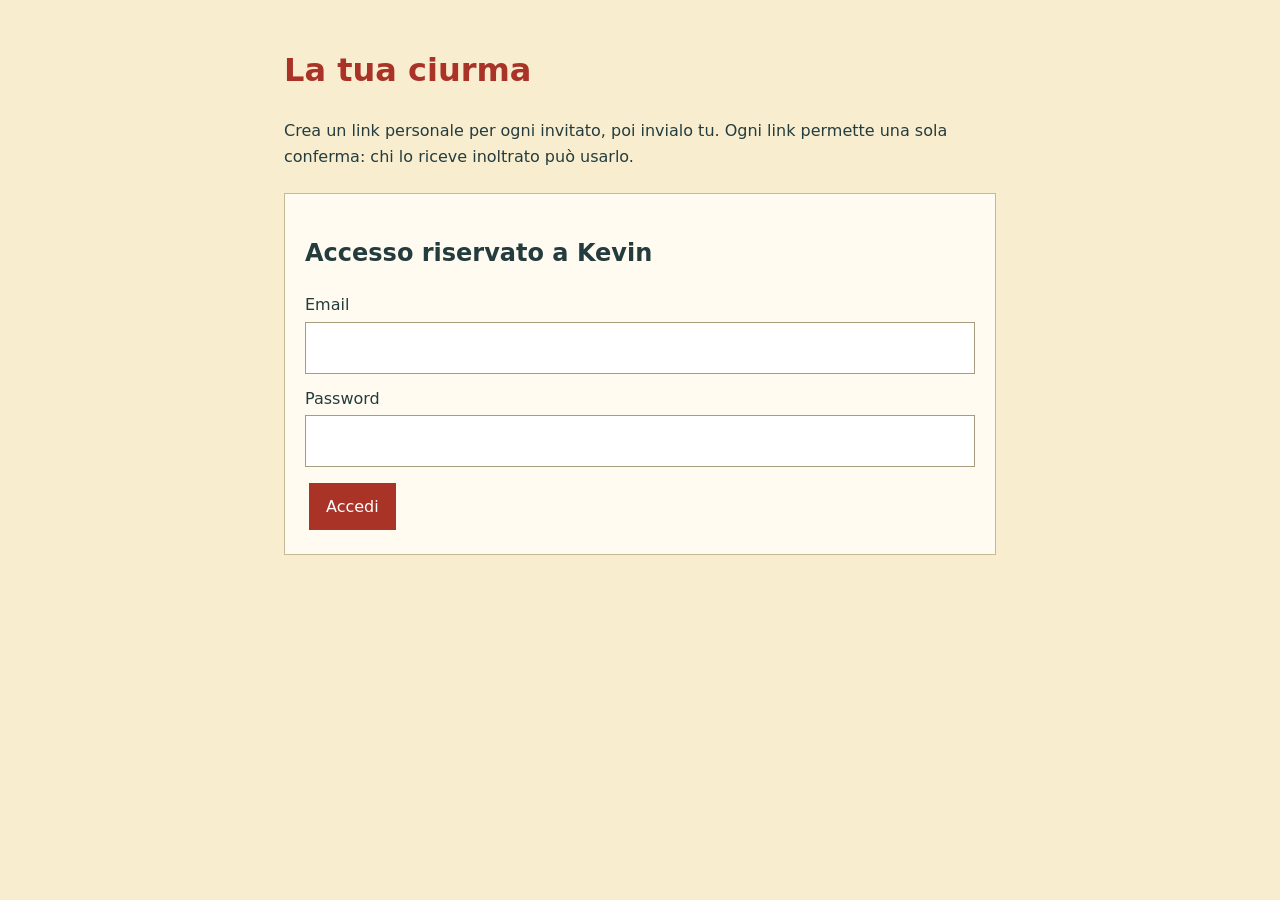
==== admin.html @ ff2c0229 "Secure RSVP with personal invitations, Turnstile and Kevin admin panel" ====
<!doctype html>
<html lang="it">
<head>
    <meta charset="utf-8">
    <meta name="viewport" content="width=device-width, initial-scale=1">
    <meta name="robots" content="noindex,nofollow">
    <title>Inviti personali · Kevin</title>
    <link rel="stylesheet" href="./assets/admin.css">
    <script src="./assets/site-config.js" defer></script>
    <script src="./assets/admin.js" defer></script>
</head>
<body>
    <main>
        <h1>La tua ciurma</h1>
        <p>Crea un link personale per ogni invitato, poi invialo tu. Ogni link permette una sola conferma: chi lo riceve inoltrato può usarlo.</p>
        <p id="admin-message" role="status" aria-live="polite"></p>
        <form id="login-form">
            <h2>Accesso riservato a Kevin</h2>
            <label>Email<input name="email" type="email" autocomplete="username" required></label>
            <label>Password<input name="password" type="password" autocomplete="current-password" required></label>
            <button type="submit">Accedi</button>
        </form>
        <form id="activate-form" hidden>
            <h2>Attiva il tuo accesso</h2>
            <label>Scegli una password<input name="password" type="password" autocomplete="new-password" minlength="12" required></label>
            <button type="submit">Salva password</button>
        </form>
        <section id="private-panel" hidden>
            <button id="logout" type="button">Esci</button>
            <form id="create-invitation">
                <h2>Nuovo invito personale</h2>
                <label>Nome<input name="firstName" maxlength="80" required></label>
                <label>Cognome<input name="lastName" maxlength="80" required></label>
                <button type="submit">Crea link</button>
            </form>
            <section id="new-link" hidden>
                <h2>Link da inviare</h2>
                <p>Copialo prima di chiudere la pagina. Il link non viene conservato nel browser. Se lo perdi, sostituiscilo dall’elenco.</p>
                <label>Link personale<input id="invitation-link" type="text" readonly></label>
                <button id="copy-link" type="button">Copia link</button>
            </section>
            <h2>Inviti creati</h2>
            <p>Sostituire un link invalida quello precedente e riattiva un invito revocato. Una conferma già ricevuta resta definitiva.</p>
            <button id="refresh-invitations" type="button">Aggiorna elenco</button>
            <ul id="invitation-list"></ul>
            <button id="more-invitations" type="button" hidden>Carica altri</button>
        </section>
    </main>
</body>
</html>
---- assets/admin.css ----
* { box-sizing: border-box; }
body { margin: 0; background: #f8edcf; color: #243c3d; font: 16px/1.6 system-ui, sans-serif; }
main { max-width: 760px; padding: 24px; margin: auto; }
h1 { color: #aa3328; }
form, #new-link { padding: 20px; background: #fffbf1; border: 1px solid #c7b994; margin: 24px 0; }
label { display: block; margin: 12px 0; }
input { width: 100%; padding: 12px; margin-top: 4px; border: 1px solid #a79c7e; font: inherit; }
button { min-height: 44px; padding: 10px 16px; border: 1px solid #aa3328; background: #aa3328; color: white; font: inherit; cursor: pointer; margin: 4px; }
button:disabled { opacity: .5; cursor: wait; }
ul { padding: 0; list-style: none; }
li { border-bottom: 1px solid #c7b994; padding: 16px 0; overflow-wrap: anywhere; }
li span { display: block; }
#admin-message { overflow-wrap: anywhere; }
[hidden] { display: none !important; }
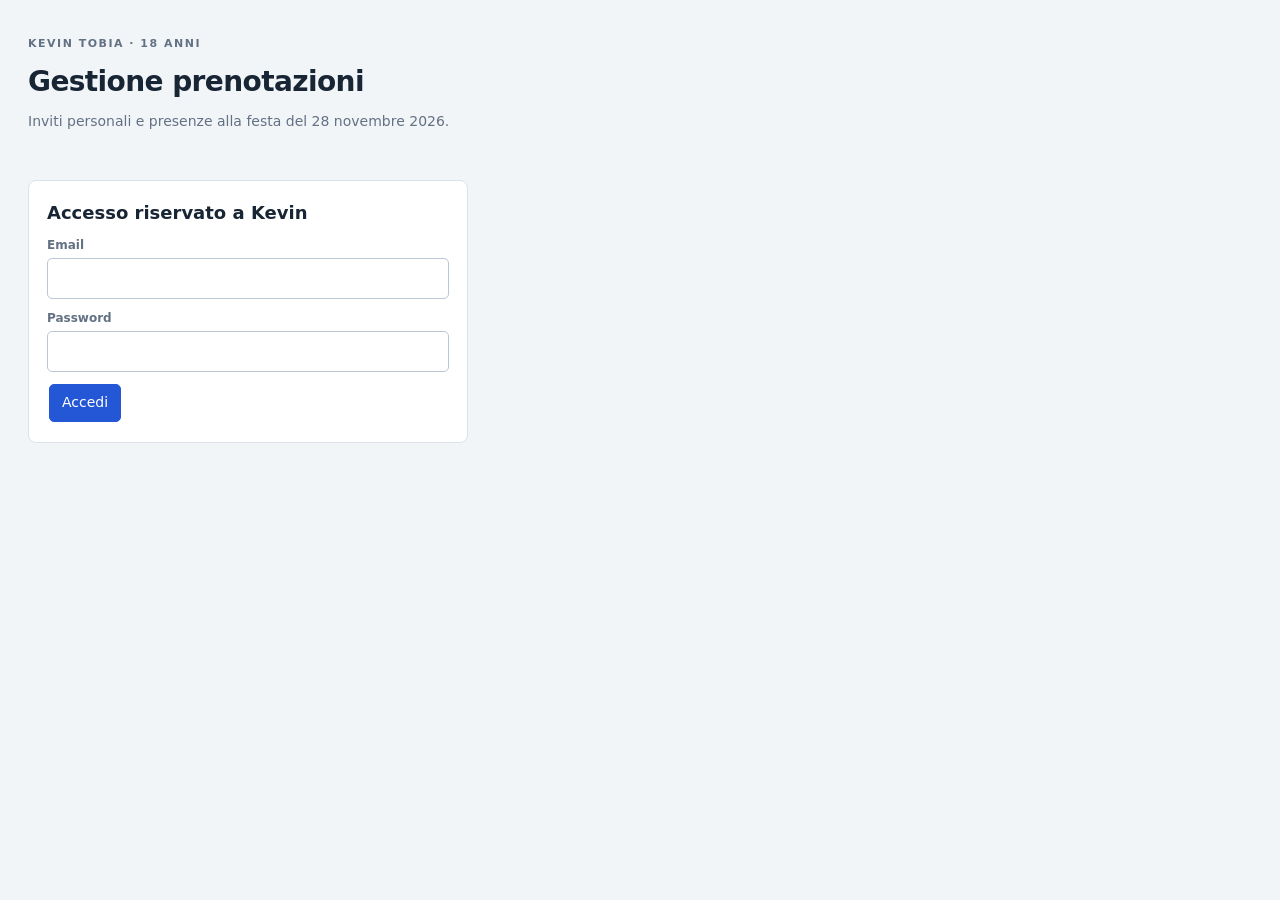
==== commit cbfd0ff6: "Redesign admin table with database allergies and complete print view" ====
--- a/admin.html
+++ b/admin.html
@@ -11,8 +11,7 @@
 </head>
 <body>
     <main>
-        <h1>La tua ciurma</h1>
-        <p>Crea un link personale per ogni invitato, poi invialo tu. Ogni link permette una sola conferma: chi lo riceve inoltrato può usarlo.</p>
+        <header class="page-heading"><p class="eyebrow">KEVIN TOBIA · 18 ANNI</p><h1>Gestione prenotazioni</h1><p>Inviti personali e presenze alla festa del 28 novembre 2026.</p></header>
         <p id="admin-message" role="status" aria-live="polite"></p>
         <form id="login-form">
             <h2>Accesso riservato a Kevin</h2>
@@ -26,7 +25,33 @@
             <button type="submit">Salva password</button>
         </form>
         <section id="private-panel" hidden>
-            <button id="logout" type="button">Esci</button>
+            <div class="session-bar"><span>Area riservata all’organizzatore</span><button id="logout" type="button">Esci</button></div>
+            <section id="accepted-dashboard" aria-labelledby="accepted-heading">
+                <div class="section-heading">
+                    <h2 id="accepted-heading">Presenze confermate <span id="accepted-total" class="count">0</span></h2>
+                    <div><button id="refresh-accepted" type="button">Aggiorna presenze</button><button id="print-reservations" type="button" class="primary">Stampa Prenotazioni</button></div>
+                </div>
+                <div class="table-tools">
+                    <label>Cerca partecipante<input id="participant-search" type="search" placeholder="Nome o cognome" autocomplete="off"></label>
+                    <label>Allergie / Intolleranze<select id="allergy-filter"><option value="all">Tutti</option><option value="with">Con segnalazioni</option><option value="without">Senza segnalazioni</option></select></label>
+                    <p id="visible-count" role="status" aria-live="polite"></p>
+                </div>
+                <p id="accepted-empty" hidden>Nessuna presenza confermata al momento.</p>
+                <div class="table-scroll" tabindex="0" role="region" aria-label="Tabella presenze confermate">
+                    <table id="participants-table">
+                        <caption class="sr-only">Partecipanti che hanno accettato l’invito</caption>
+                        <thead><tr>
+                            <th scope="col" data-sort="first_name" aria-sort="none"><button type="button">Nome ↕</button></th>
+                            <th scope="col" data-sort="last_name" aria-sort="ascending"><button type="button">Cognome ↑</button></th>
+                            <th scope="col">Conferma</th>
+                            <th scope="col" class="allergy-column">Allergie / Intolleranze</th>
+                            <th scope="col" data-sort="created_at" aria-sort="none"><button type="button">Data registrazione ↕</button></th>
+                            <th scope="col">Azioni</th>
+                        </tr></thead><tbody id="accepted-list"></tbody>
+                    </table>
+                </div>
+                <p class="section-note">Un invito per persona. Eliminare cancella definitivamente risposta e invito e invalida il vecchio link. La stampa comprende tutte le presenze, anche quelle nascoste dai filtri.</p>
+            </section>
             <form id="create-invitation">
                 <h2>Nuovo invito personale</h2>
                 <label>Nome<input name="firstName" maxlength="80" required></label>
@@ -39,11 +64,20 @@
                 <label>Link personale<input id="invitation-link" type="text" readonly></label>
                 <button id="copy-link" type="button">Copia link</button>
             </section>
-            <h2>Inviti creati</h2>
+            <details class="invitations-section"><summary>Inviti creati</summary>
             <p>Sostituire un link invalida quello precedente e riattiva un invito revocato. Una conferma già ricevuta resta definitiva.</p>
             <button id="refresh-invitations" type="button">Aggiorna elenco</button>
-            <ul id="invitation-list"></ul>
+            <div class="table-scroll" tabindex="0" role="region" aria-label="Tabella inviti creati"><table><thead><tr><th scope="col">Nome</th><th scope="col">Cognome</th><th scope="col">Stato link</th><th scope="col">Azioni</th></tr></thead><tbody id="invitation-list"></tbody></table></div>
             <button id="more-invitations" type="button" hidden>Carica altri</button>
+            </details>
+        </section>
+        <section id="print-view" class="print-only">
+            <h1>Elenco Prenotazioni</h1>
+            <p>Kevin Tobia · 18 anni · 28 novembre 2026 · La Fornace</p>
+            <p id="print-generated"></p><p id="print-total"></p>
+            <table><colgroup><col class="print-name"><col class="print-name"><col class="print-status"><col class="print-allergies"><col class="print-date"></colgroup>
+                <thead><tr><th scope="col">Nome</th><th scope="col">Cognome</th><th scope="col">Conferma</th><th scope="col">Allergie / Intolleranze</th><th scope="col">Data registrazione</th></tr></thead><tbody id="print-participants"></tbody>
+            </table>
         </section>
     </main>
 </body>
--- a/assets/admin.css
+++ b/assets/admin.css
@@ -1,14 +1,73 @@
+:root { color-scheme: light; --ink: #182534; --muted: #637184; --border: #dbe2e9; --accent: #2457d6; }
 * { box-sizing: border-box; }
-body { margin: 0; background: #f8edcf; color: #243c3d; font: 16px/1.6 system-ui, sans-serif; }
-main { max-width: 760px; padding: 24px; margin: auto; }
-h1 { color: #aa3328; }
-form, #new-link { padding: 20px; background: #fffbf1; border: 1px solid #c7b994; margin: 24px 0; }
-label { display: block; margin: 12px 0; }
-input { width: 100%; padding: 12px; margin-top: 4px; border: 1px solid #a79c7e; font: inherit; }
-button { min-height: 44px; padding: 10px 16px; border: 1px solid #aa3328; background: #aa3328; color: white; font: inherit; cursor: pointer; margin: 4px; }
+body { margin: 0; background: #f2f5f8; color: var(--ink); font: 14px/1.5 system-ui, sans-serif; }
+main { max-width: 1440px; padding: 28px; margin: auto; }
+h1 { font-size: 28px; margin: 4px 0; letter-spacing: -.6px; }
+h2 { font-size: 18px; margin: 0; }
+p { margin: 8px 0; }
+.page-heading p, .section-note, .session-bar, .confirmed-date { color: var(--muted); }
+.eyebrow { font-size: 11px; font-weight: 700; letter-spacing: 1.5px; }
+.session-bar, .section-heading { display: flex; align-items: center; justify-content: space-between; gap: 16px; flex-wrap: wrap; }
+.session-bar { margin-bottom: 12px; }
+#admin-message { min-height: 24px; overflow-wrap: anywhere; }
+#login-form, #activate-form { max-width: 440px; }
+form, #new-link, #accepted-dashboard, .invitations-section { background: white; border: 1px solid var(--border); border-radius: 8px; padding: 18px; margin: 16px 0; }
+label { display: block; color: var(--muted); font-size: 12px; font-weight: 600; margin: 10px 0; }
+input, select { width: 100%; padding: 9px 10px; margin-top: 4px; border: 1px solid #bbc7d5; border-radius: 5px; background: white; color: var(--ink); font: 14px/1.5 system-ui, sans-serif; }
+button { min-height: 38px; padding: 7px 12px; border: 1px solid #bbc7d5; border-radius: 5px; background: white; color: var(--ink); font: inherit; cursor: pointer; margin: 2px; }
+button:hover { background: #eef3fb; }
+button.primary, form button[type="submit"] { background: var(--accent); color: white; border-color: var(--accent); }
+button.danger { color: #aa2635; border-color: #e5b9bf; }
 button:disabled { opacity: .5; cursor: wait; }
-ul { padding: 0; list-style: none; }
-li { border-bottom: 1px solid #c7b994; padding: 16px 0; overflow-wrap: anywhere; }
-li span { display: block; }
-#admin-message { overflow-wrap: anywhere; }
-[hidden] { display: none !important; }
+:focus-visible { outline: 3px solid #7398f4; outline-offset: 2px; }
+.count { display: inline-block; padding: 1px 8px; border-radius: 5px; color: #2457d6; background: #edf2ff; font: 14px/1.6 ui-monospace, monospace; }
+.table-tools { display: flex; align-items: end; gap: 16px; flex-wrap: wrap; margin: 12px 0; }
+.table-tools label { margin: 0; width: 240px; max-width: 100%; }
+#visible-count { color: var(--muted); font-size: 12px; }
+.table-scroll { overflow: auto; max-height: 65vh; border: 1px solid var(--border); border-radius: 5px; }
+table { width: 100%; border-collapse: separate; border-spacing: 0; min-width: 880px; text-align: left; font-size: 13px; }
+th { background: #edf1f6; font-weight: 600; color: #475569; position: sticky; top: 0; z-index: 1; white-space: nowrap; }
+th, td { padding: 9px 12px; border-bottom: 1px solid var(--border); vertical-align: top; }
+th button { font-weight: 600; border: 0; padding: 0; margin: 0; min-height: 28px; background: transparent; color: inherit; }
+td { overflow-wrap: anywhere; max-width: 260px; }
+td.allergies { min-width: 220px; white-space: pre-wrap; }
+td.actions { white-space: nowrap; }
+td.actions button { font-size: 12px; min-height: 32px; }
+tbody tr:nth-child(even) { background: #fafbfd; }
+tbody tr:hover { background: #f0f5ff; }
+.status { color: #167342; font-weight: 600; white-space: nowrap; }
+.has-allergies { color: #8b3d0b; font-weight: 600; }
+.section-note { font-size: 12px; margin-top: 12px; }
+#create-invitation { display: flex; gap: 14px; align-items: end; flex-wrap: wrap; }
+#create-invitation h2 { width: 100%; }
+#create-invitation label { flex: 1; min-width: 180px; margin-bottom: 0; }
+.invitations-section summary { font-weight: 600; cursor: pointer; }
+.invitations-section > p { color: var(--muted); font-size: 12px; margin: 12px 0; }
+.sr-only { position: absolute; width: 1px; height: 1px; padding: 0; margin: -1px; overflow: hidden; clip-path: inset(50%); white-space: nowrap; }
+.print-only, [hidden] { display: none !important; }
+@media (max-width: 600px) {
+    main { padding: 16px; }
+    h1 { font-size: 24px; }
+    #accepted-dashboard { padding: 12px; }
+    .table-tools label { width: 100%; }
+    #create-invitation label { min-width: 100%; }
+}
+@page { size: A4 landscape; margin: 12mm; }
+@media print {
+    body { background: white; color: black; font: 10pt/1.4 Arial, sans-serif; }
+    main { max-width: none; padding: 0; margin: 0; }
+    main > * { display: none !important; }
+    body.print-ready #print-view { display: block !important; }
+    #print-view h1 { font-size: 20pt; color: black; margin-bottom: 6mm; }
+    #print-view p { font-size: 10pt; }
+    #print-view table { min-width: 0; width: 100%; table-layout: fixed; border-collapse: collapse; margin-top: 6mm; font-size: 9pt; }
+    #print-view th, #print-view td { position: static; padding: 2.5mm; border: 1px solid #9ba4ad; max-width: none; min-width: 0; white-space: pre-wrap; overflow-wrap: anywhere; color: black; }
+    #print-view th { background: #eee; }
+    #print-view thead { display: table-header-group; }
+    #print-view tr { break-inside: avoid; }
+    #print-view tbody tr { background: white; }
+    .print-name { width: 16%; }
+    .print-status { width: 12%; }
+    .print-allergies { width: 36%; }
+    .print-date { width: 20%; }
+}
